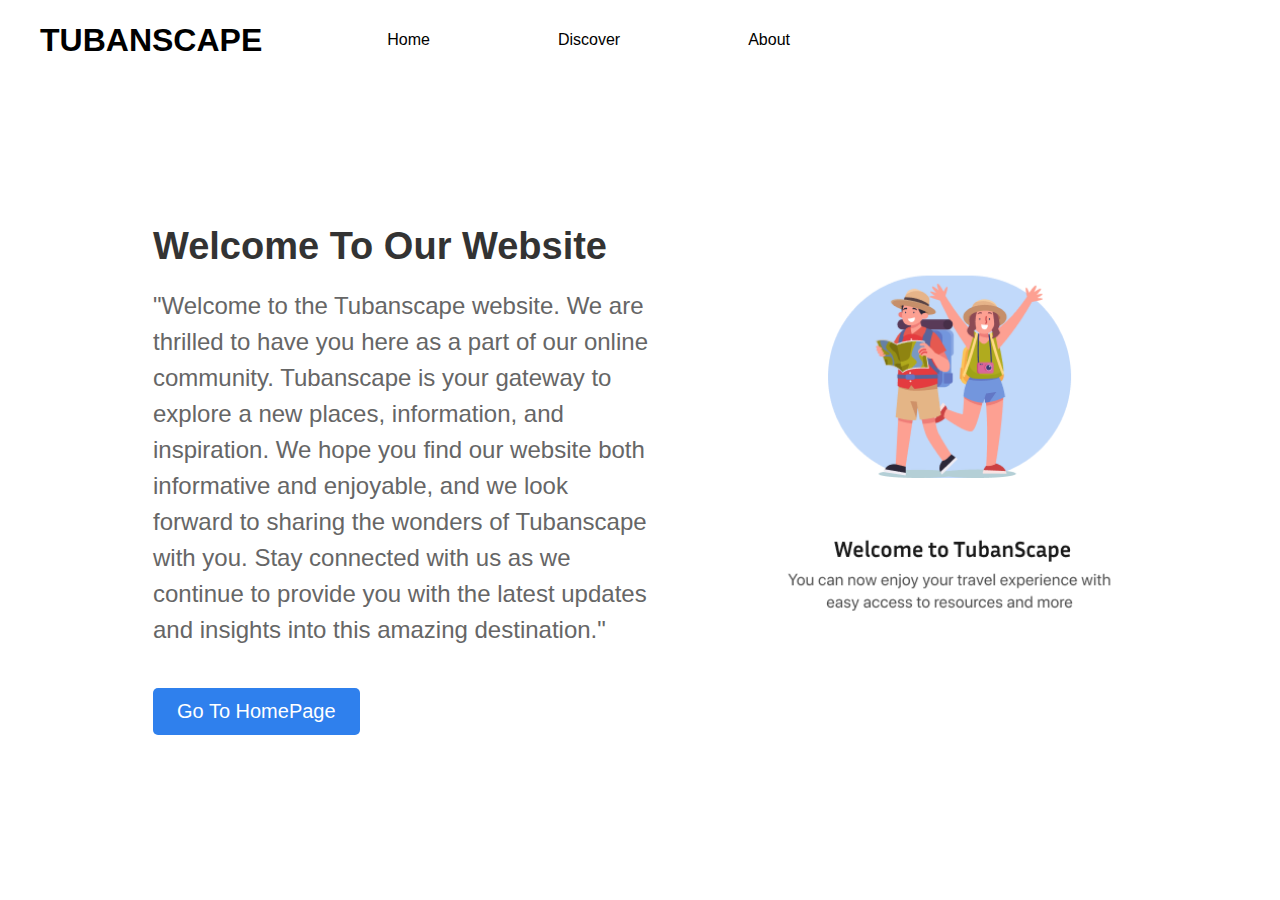
==== AboutUs.html @ 8e35204d "About Us Update" ====
<!DOCTYPE html>
<html lang="en">
<head>
    <meta charset="UTF-8">
    <meta name="viewport" content="width=device-width, initial-scale=1.0">
    <meta http-equiv="X-UA_Compatible" content="IE-edge">
    <meta name="viewport" content="width=device-width, initial-scale=1.0">
    <link rel="stylesheet" type="text/css" href="style.css">
    <link rel="stylesheet" type="text/css" href="https://cdnjs.cloudflare.com/ajax/libs/font-awesome/5.15.1/css/all.min.css">
    <title>About Us</title>
</head>
<body>
    <!-- navbar -->
    <nav class="navbar">
        <h1 class="logo">TUBANSCAPE</h1>
        <ul class="links">
            <li><a href="index.html">Home</a></li>
            <li><a href="discover.html">Discover</a></li>
            <li><a href="AboutUs.html">About</a></li>
        </ul>
    </nav>

    <section class="Hero">
        <div class="Container">
            <div class="Hero-Content">
                <h2>Welcome To Our Website</h2>
                <p>"Welcome to the Tubanscape website. We are thrilled 
                    to have you here as a part of our online community. 
                    Tubanscape is your gateway to explore a new places,
                    information, and inspiration. We hope you find our website
                    both informative and enjoyable, and we look forward to
                    sharing the wonders of Tubanscape with you.
                    Stay connected with us as we continue to provide
                    you with the latest updates and insights into this 
                    amazing destination."</p>
                <button class="cta-button">Go To HomePage</button>
            </div>
            <div class="Hero-Image">
                <img src="photo/AboutUs.png">
            </div>
        </div>
    </section>
    
</body>
</html>
---- style.css ----
* {
    padding: 0;
    margin: 0;
    box-sizing: border-box;
    font-family: 'Open Sans', sans-serif;
    text-decoration: none;
    list-style: none;
}

header{
    margin-right: 80px;
    margin-left: 80px;
    background-image: no-repeat;
    background-image: url(background.png);
    background-size: 100%;
    display: flex;
    align-items: center;
    justify-content: center;
}
.header-content{
    margin-top: 30vh;  
    text-align: center;
    
}
.line{
    color: whitesmoke;
    margin-top: 20px;
    font-size: 10px;
    
}
.header-content h1{
    font-size: 5vmin;
    margin-top: 1px;
    margin-bottom: 2px;
}
.searchbar form{
    margin-bottom: 4vh;
    display: flex;
    align-items: center;
    background: #fff;
    border-radius: 15px;
    padding: 10px;

}

.searchbar form input{
    border: 0;
    outline: 0;
    font-size: 16px;
    padding-left: 10px;
    margin-right: 500px; 
}
.searchbar form .btn{
    color: #FFF;
    font-size: 15px;
    display: flex;
    width: 148px;
    padding: 12px 18px;
    justify-content: center;
    align-items: center;
    border-radius: 6px;
    background: var(--Blue-1, #2F80ED);
}

a{
    text-decoration: none;
    color: #000;
    font-size: 1rem;
}

a:hover {
    color:#2F80ED;
    transition: all 0.3s ease;
}

/* Navbar */

.navbar {
    /* width: 100%; */
    height: 80px;
    max-width: 1200px;
    margin: 0 auto;
    display: flex;
    align-items: center;
    justify-content: space-between;    
}

.navbar .logo a {
    font-size: 1.5rem;
    font-weight: bold;
}

.navbar .links {
    display: flex;
    gap: 8rem;
    margin-right: 50vh;
}
/* Enjoy your dream vacation */
section {
    width: 80%;
    margin: 80px auto;
}
.title h1{
    text-align: left;
    margin-left: -5vh;
    font-size: 4vmin;
    color: black;
}
.title h2{
    margin-top: 10px;
    text-align: left;
    margin-left: -5vh;
    font-size: 10px;

}
.famous{
    width: 100%;
    display: flex;
    align-items: center;
}
.famous .box-famous{
    display: flex;
    flex-direction: row;
    justify-content: space-between;
    align-items: center;
}

.famous .box-famous .box{
    text-align: center;
}

.famous .box-famous .box img{
    width: 240px;
    margin-top: -10vh;
    margin-bottom: 4vh;
    margin-inline: -14vh;
    margin-left: 16vh;  
}

.box h3{
    margin-top: -3vh;
    margin-right: -28vh;
}

/* berita */
.berita{
    width: 100%;
    display: flex;
    align-items: center;
}
.berita .box-containt{
    display: flex;
    flex-direction: row;
    justify-content: space-evenly;
   
}
.box-containt img{
    width: 250px;
    margin-top: -10vh;
    margin-left: 16vh; 
}

.boc h4{
    margin-top: 2vh;
    margin-left: 16vh;}
    

.boc p{
    margin-left: 16vh;
    
}

.hotel .container-hotel .box-hotel{
    display: flex;
    flex-direction: row;
    justify-content: space-between;
    align-items: center;
    margin-top: -10vh;
}

.hotel .box-hotel .bt img{
    width: 240px;
    margin-bottom: 2vh;
    margin-left: -5vh;
}

@import url('https://fonts.googleapis.com/css2?family=Poppins:wght@300;400;500;600;700&display=swap');
footer{
	line-height: 1;
	font-family: 'Poppins', sans-serif;
}
.footer-content{
    display: flex;
    align-items: center;
    justify-content: center;
    flex-direction: column;
}
.footer-content h2{
    margin-bottom: 15px;
}
.footer-content p{
    color: #2F80ED; 
}
.foot-container{
	margin:auto;
}
.row-foot{
	display: flex;
	flex-wrap: wrap;
}
ul{
	list-style: none;
}
.footer-col{
   width: 25%;
   padding: 0 15px;
}
.footer-col h4{
	font-size: 18px;
	text-transform: capitalize;
	margin-top: 20vh;
	font-weight: 500;
	position: relative;
}
.footer-col h4::before{
	content: '';
	position: absolute;
	left:0;
	bottom: -7px;
	background-color: #2F80ED;
	height: 2px;
	box-sizing: border-box;
	width: 50px;
}
.footer-col ul li:not(:last-child){
	margin-bottom: 10px;
}
.footer-col ul li a{
    margin-top: 12px;
	font-size: 16px;
	text-transform: capitalize;
	text-decoration: none;
	font-weight: 300;
	display: block;
	transition: all 0.3s ease;
}
.footer-col ul li a:hover{
	color: #2F80ED;
	padding-left: 8px;
}
.footer-col .social-links a{
	display: inline-block;
	height: 40px;
	width: 40px;
	background-color:grey;
	margin-top: 15px;
	text-align: center;
	line-height: 40px;
	border-radius: 50%;
	color: #ffffff;
	transition: all 0.5s ease;
}
.footer-col .social-links a:hover{
	color: #24262b;
	background-color: #ffffff;}

.Hero{
    overflow: hidden;
    
}
.Container{
    width: 100%;
    margin: 65px auto;
}
 .Hero-Content{
    flex: 1;
    width: 500px;
    margin: 0px 25px;
    float: left;
    animation: fadeInUp 2s ease;
}

.Hero-Content h2{
    font-size: 38px;
    margin-bottom: 20px;
    color: #333;
}
.Hero-Content p{
    font-size: 24px;
    line-height: 1.5;
    margin-bottom: 40px;
    color: #666;
}
.Hero-Content button{
    display: inline-block;
    background-color: #2F80ED;
    color: #fff;
    padding: 12px 24px;
    border-radius: 5px;
    font-size: 20px;
    border: none;
    cursor: pointer;
    transition: 0.3s ease;
}
.Hero-Content button:hover{
    background-color: #ff6347;
    transform: scale(1.1);
}
.Hero-Image{
    float: right;
    width: fit-content; 
    animation: fadeInRight 2s ease;  
}
.Hero-Image img{
    width: 100%;
    height: auto;
    border-radius: 10px;
    margin-right: 5px;
}  
@keyframes fadeInUp{
    0%{
        opacity: 0;
        transform: translateY(50px);
    }
    100%{
        opacity: 1;
        transform: translateY(0px);
    }
} 
@keyframes fadeInRight{
    0%{
        opacity: 0;
        transform: translateX(-50px);
    }
    100%{
        opacity: 1;
        transform: translateX(0px);
    }
}
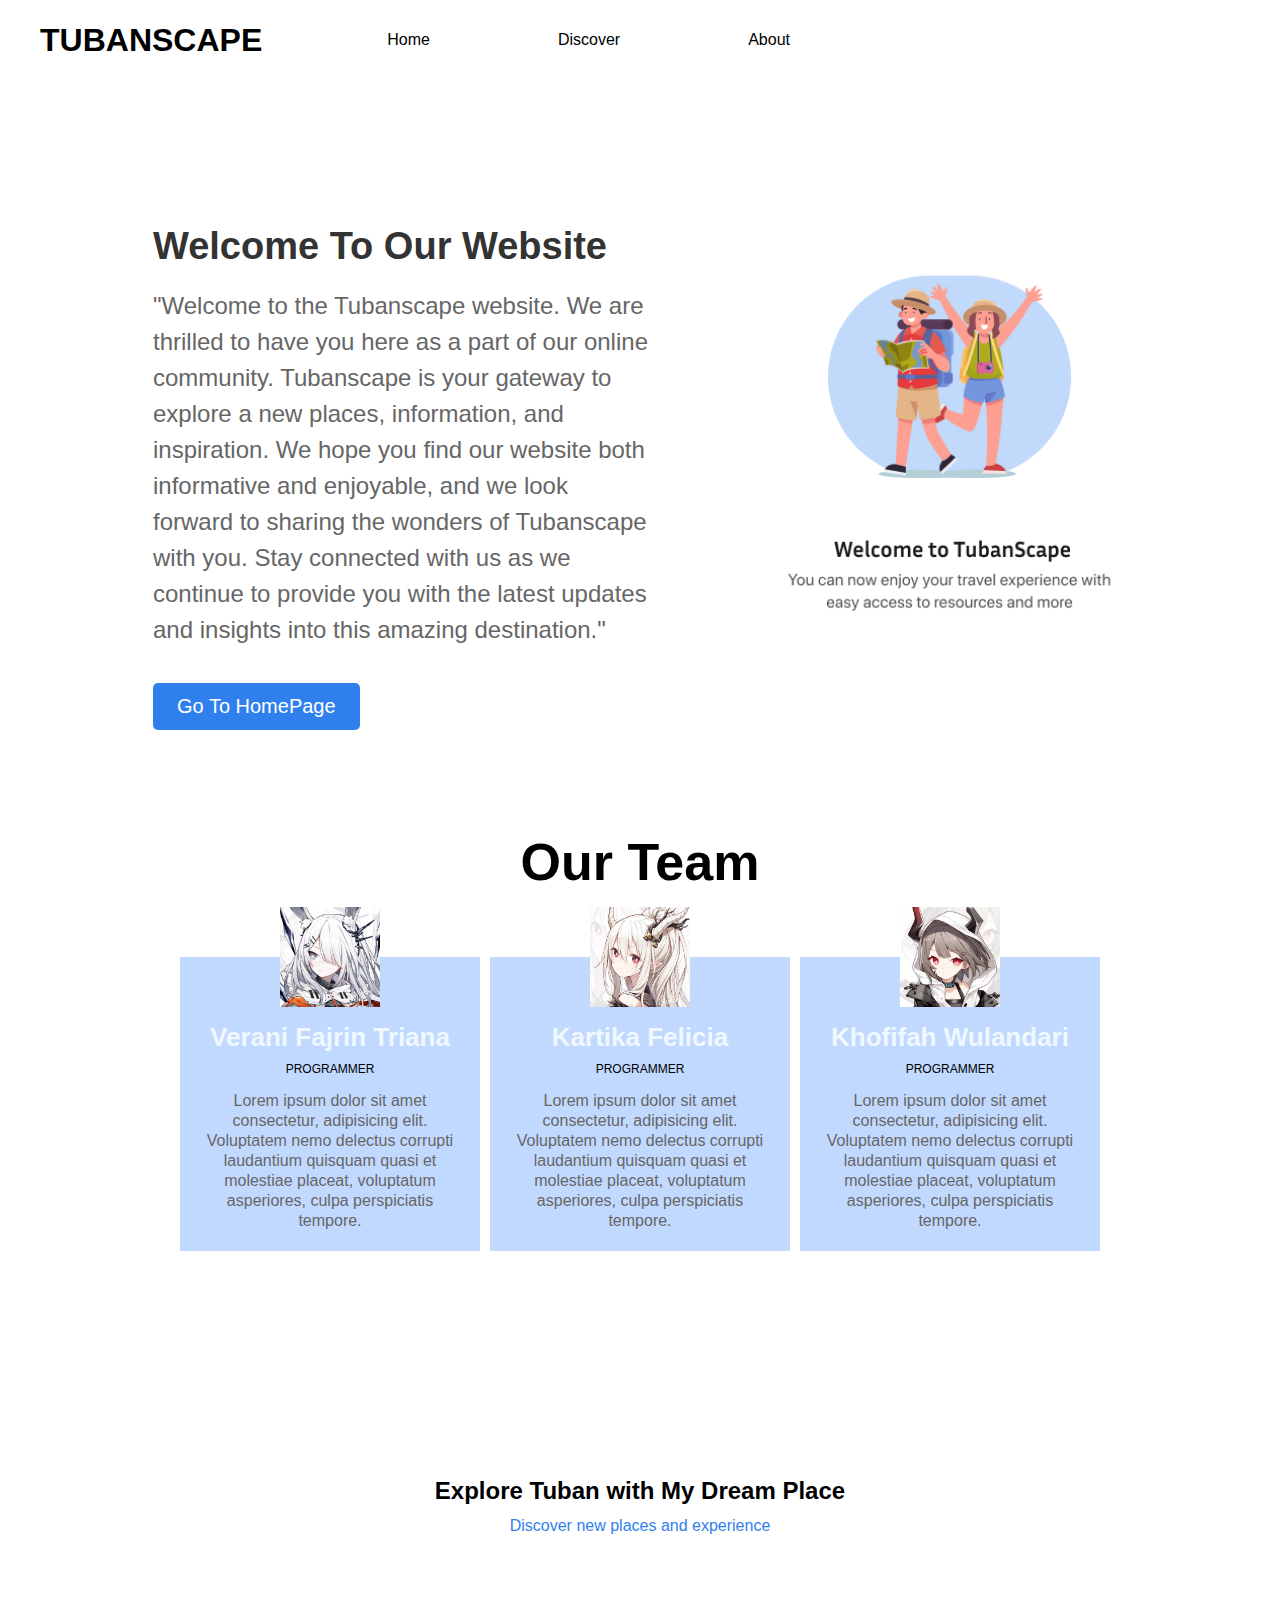
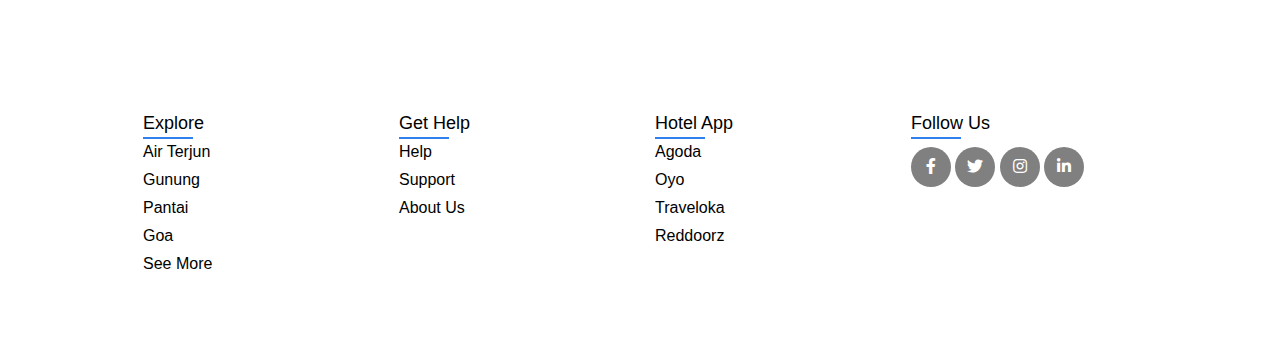
==== commit e9520b56: "Final About Us" ====
--- a/AboutUs.html
+++ b/AboutUs.html
@@ -20,6 +20,7 @@
         </ul>
     </nav>
 
+    <!-- About Us -->
     <section class="Hero">
         <div class="Container">
             <div class="Hero-Content">
@@ -33,13 +34,106 @@
                     Stay connected with us as we continue to provide
                     you with the latest updates and insights into this 
                     amazing destination."</p>
-                <button class="cta-button">Go To HomePage</button>
+                <a href="index.html"><button class="cta-button">Go To HomePage</button></a>
             </div>
             <div class="Hero-Image">
                 <img src="photo/AboutUs.png">
             </div>
         </div>
     </section>
+
+    <!-- Our Team -->
+    <section>
+        <div class="wrapper">
+            <h1>Our Team</h1>
+        
+        <div class="team">
+        <div class="team-member">
+            <div class="team-img">
+                <img src="photo/pfp1.png">
+            </div>
+            <h3>Verani Fajrin Triana</h3>
+            <p class="role">Programmer</p>
+            <p>Lorem ipsum dolor sit amet consectetur, 
+            adipisicing elit. Voluptatem nemo delectus 
+            corrupti laudantium quisquam quasi et molestiae placeat,
+            voluptatum asperiores, culpa perspiciatis tempore.</p>
+        </div>
+        <div class="team-member">
+            <div class="team-img">
+                <img src="photo/pfp-2.jpg">
+            </div>
+            <h3>Kartika Felicia</h3>
+            <p class="role">Programmer</p>
+            <p>Lorem ipsum dolor sit amet consectetur, 
+                adipisicing elit. Voluptatem nemo delectus 
+                corrupti laudantium quisquam quasi et molestiae placeat,
+                voluptatum asperiores, culpa perspiciatis tempore.</p>
+        </div>
+        <div class="team-member">
+            <div class="team-img">
+                <img src="photo/pfp3.jpg">
+            </div>
+            <h3>Khofifah Wulandari</h3>
+            <p class="role">Programmer</p>
+            <p>Lorem ipsum dolor sit amet consectetur, 
+                adipisicing elit. Voluptatem nemo delectus 
+                corrupti laudantium quisquam quasi et molestiae placeat,
+                voluptatum asperiores, culpa perspiciatis tempore.</p>
+        </div>
+        </div>
+        </div>
+    </section>
+    <br>
+ <!-- Footer -->
+<section>
+    <footer class="footer">
+     <div class="footer-content">
+         <h2>Explore Tuban with My Dream Place</h2>
+         <p>Discover new places and experience</p>
+     </div>
+        <div class="foot-container">
+            <div class="row-foot">
+                <div class="footer-col">
+                    <h4>Explore</h4>
+                    <ul>
+                        <li><a href="#">Air Terjun</a></li>
+                        <li><a href="#">Gunung</a></li>
+                        <li><a href="#">Pantai</a></li>
+                        <li><a href="#">Goa</a></li>
+                     <li><a href="discover.html">See More</a></li>
+                    </ul>
+                </div>
+                <div class="footer-col">
+                    <h4>Get Help</h4>
+                    <ul>
+                        <li><a href="#">Help</a></li>
+                        <li><a href="#">Support</a></li>
+                        <li><a href="#">About Us</a></li>
+                    </ul>
+                </div>
+                <div class="footer-col">
+                    <h4>Hotel App</h4>
+                    <ul>
+                        <li><a href="https://www.agoda.com/?site_id=1891460&tag=f71b0106-fb42-0cf2-b13e-84355fbe83c7&device=c&network=g&adid=677317531393&rand=13831933649244889180&expid=&adpos=&aud=kwd-2230651387&gclid=CjwKCAjwp8OpBhAFEiwAG7NaEojyNEgac4jz4oIaC_ggjC30T952aa6z9A4V68tiwDbU0qYpDadTKBoCWSEQAvD_BwE&checkIn=2023-10-21&checkOut=2023-10-23&adults=1&rooms=1&pslc=1">
+                     Agoda</a></li>
+                        <li><a href="https://www.oyorooms.com/id/">Oyo</a></li>
+                        <li><a href="https://www.traveloka.com/en-id/">Traveloka</a></li>
+                        <li><a href="https://www.traveloka.com/en-id/">Reddoorz</a></li>
+                    </ul>
+                </div>
+                <div class="footer-col">
+                    <h4>follow us</h4>
+                    <div class="social-links">
+                        <a href="#"><i class="fab fa-facebook-f"></i></a>
+                        <a href="#"><i class="fab fa-twitter"></i></a>
+                        <a href="#"><i class="fab fa-instagram"></i></a>
+                        <a href="#"><i class="fab fa-linkedin-in"></i></a>
+                    </div>
+                </div>
+            </div>
+         </div>
+   </footer>
+ </section>
     
 </body>
-</html>--- a/style.css
+++ b/style.css
@@ -288,7 +288,7 @@
 .Hero-Content p{
     font-size: 24px;
     line-height: 1.5;
-    margin-bottom: 40px;
+    margin-bottom: 35px;
     color: #666;
 }
 .Hero-Content button{
@@ -303,7 +303,7 @@
     transition: 0.3s ease;
 }
 .Hero-Content button:hover{
-    background-color: #ff6347;
+    background-color: #2F80ED;
     transform: scale(1.1);
 }
 .Hero-Image{
@@ -338,6 +338,57 @@
     }
 } 
 
- 
-
-  +.wrapper{
+    margin-top: 10%;
+}
+
+.wrapper h1{
+    font-size: 52px;
+    margin-bottom: 60px;
+    text-align: center;
+}
+
+.team{
+    display: flex;
+    text-align: center;
+    width: auto;
+    justify-content: center;
+}
+
+.team .team-member{
+    background: #C2D9FF;
+    margin: 5px;
+    margin-bottom: 50px;
+    width: 300px;
+    padding: 20px;
+    line-height: 20px;
+    color: #666;
+    position: relative;
+}
+  
+.team .team-member h3{
+    color: aliceblue;
+    font-size: 26px;
+    margin-top: 50px;
+    flex-wrap: wrap;
+}
+
+.team .team-member p.role{
+    color: #000;
+    font-size: 12px;
+    text-transform: uppercase;
+    margin: 12px 0;
+}
+
+.team .team-member .team-img{
+    width: 100px;
+    border-radius: 10px;
+    position: absolute;
+    top: -50px;
+    left: 50%;
+    transform: translateX(-50%);
+}
+.team .team-member .team-img img{
+    width: 100px;
+    height: auto;
+}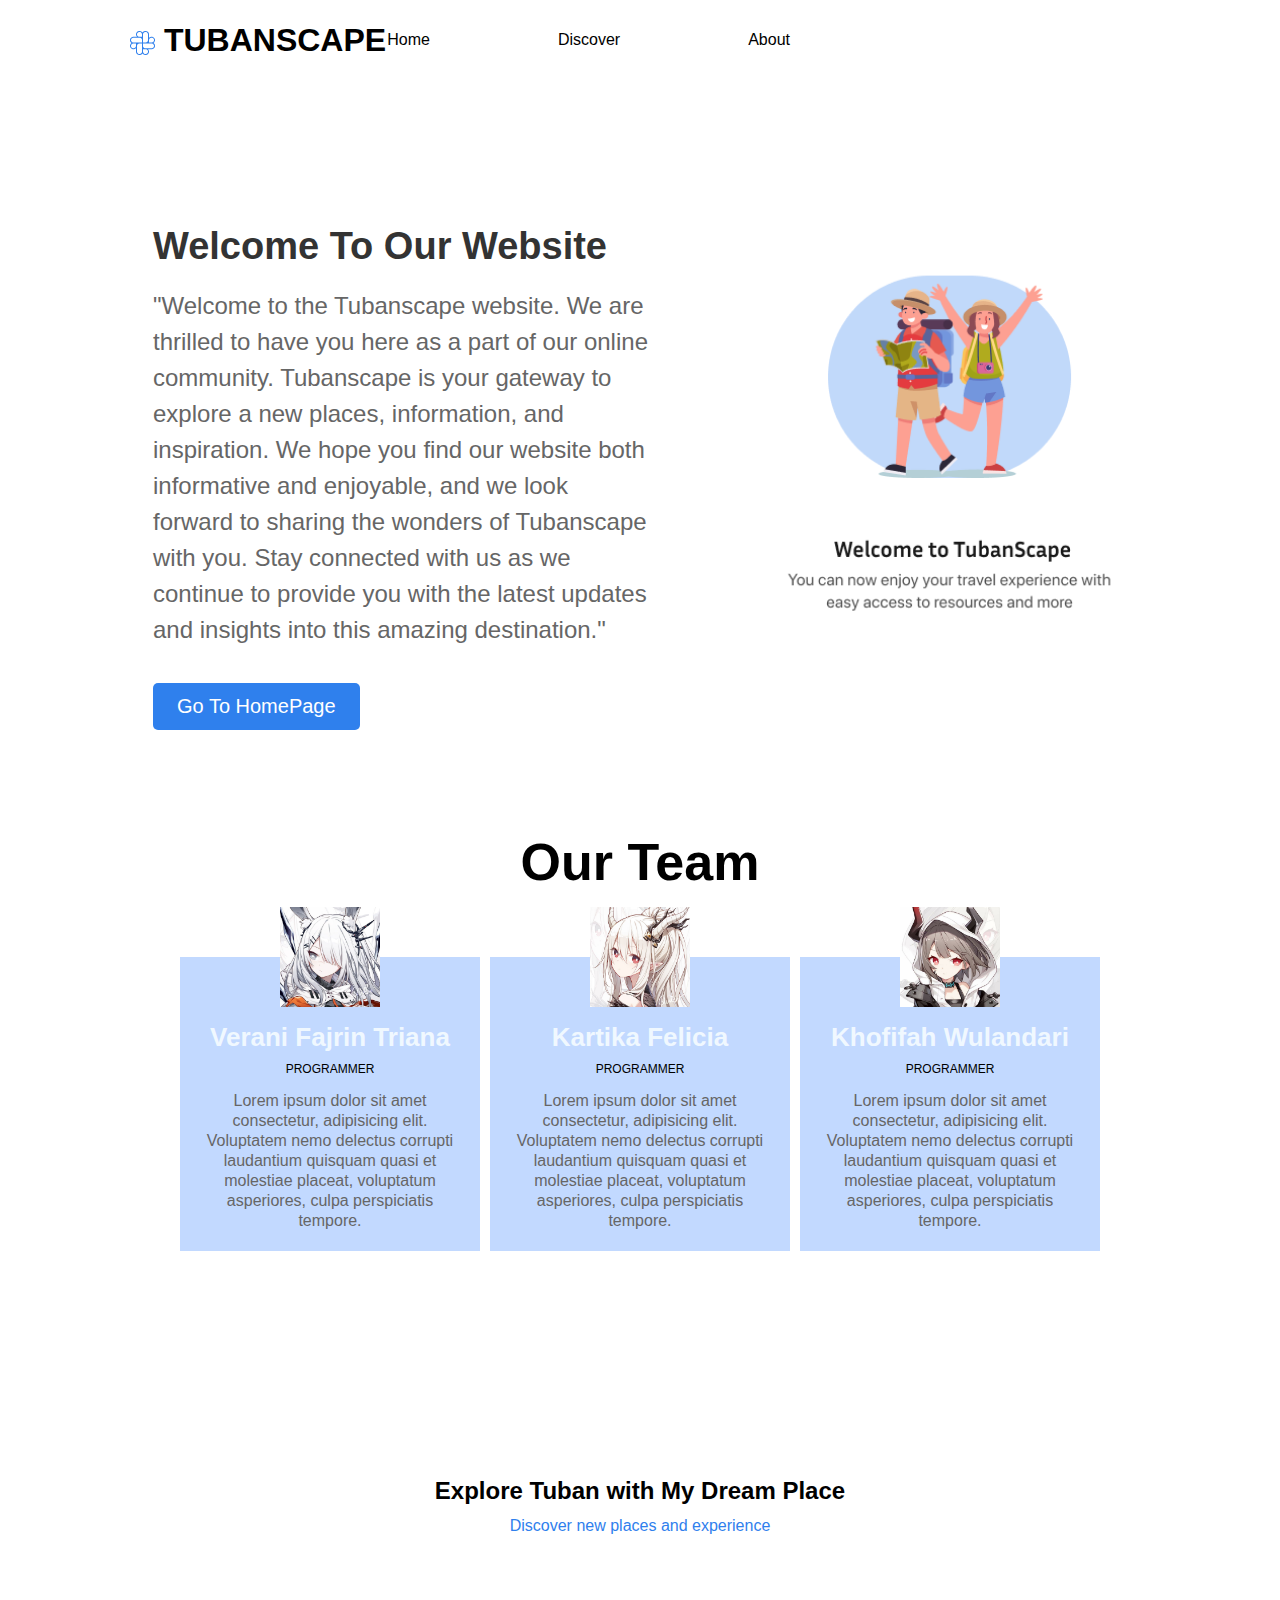
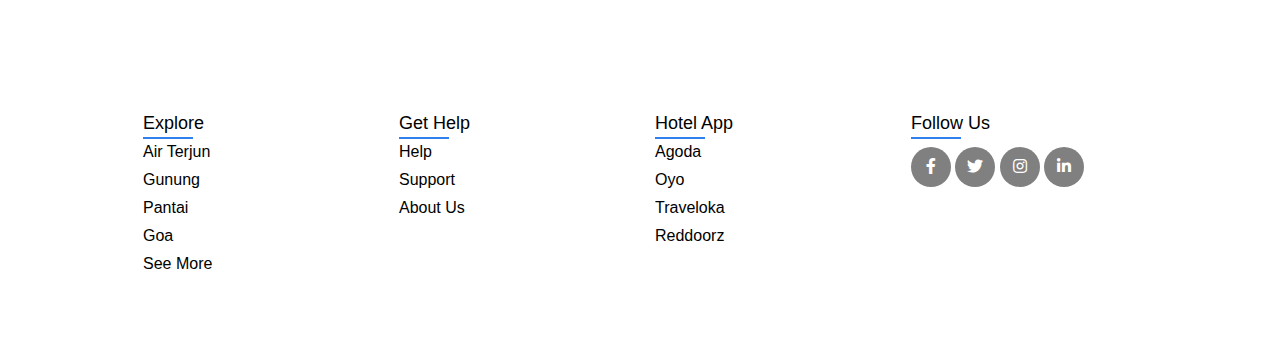
==== commit 08973ac2: "Edit" ====
--- a/AboutUs.html
+++ b/AboutUs.html
@@ -12,10 +12,10 @@
 <body>
     <!-- navbar -->
     <nav class="navbar">
-        <h1 class="logo">TUBANSCAPE</h1>
+        <h1 class="logo"><img src="photo/logo.png">   TUBANSCAPE</h1>
         <ul class="links">
             <li><a href="index.html">Home</a></li>
-            <li><a href="discover.html">Discover</a></li>
+            <li><a href="Discoverrr.html">Discover</a></li>
             <li><a href="AboutUs.html">About</a></li>
         </ul>
     </nav>
@@ -97,11 +97,11 @@
                 <div class="footer-col">
                     <h4>Explore</h4>
                     <ul>
-                        <li><a href="#">Air Terjun</a></li>
-                        <li><a href="#">Gunung</a></li>
-                        <li><a href="#">Pantai</a></li>
-                        <li><a href="#">Goa</a></li>
-                     <li><a href="discover.html">See More</a></li>
+                        <li><a href="Discoverrr.html">Air Terjun</a></li>
+                        <li><a href="Discoverrr.html">Gunung</a></li>
+                        <li><a href="Discoverrr.html">Pantai</a></li>
+                        <li><a href="Discoverrr.html">Goa</a></li>
+                     <li><a href="Discoverrr.html">See More</a></li>
                     </ul>
                 </div>
                 <div class="footer-col">
@@ -109,7 +109,7 @@
                     <ul>
                         <li><a href="#">Help</a></li>
                         <li><a href="#">Support</a></li>
-                        <li><a href="#">About Us</a></li>
+                        <li><a href="AboutUs.html">About Us</a></li>
                     </ul>
                 </div>
                 <div class="footer-col">
--- a/style.css
+++ b/style.css
@@ -85,6 +85,10 @@
     justify-content: space-between;    
 }
 
+.logo img{
+    margin-left: 10vh;
+    margin-bottom: -4px;
+}
 .navbar .logo a {
     font-size: 1.5rem;
     font-weight: bold;
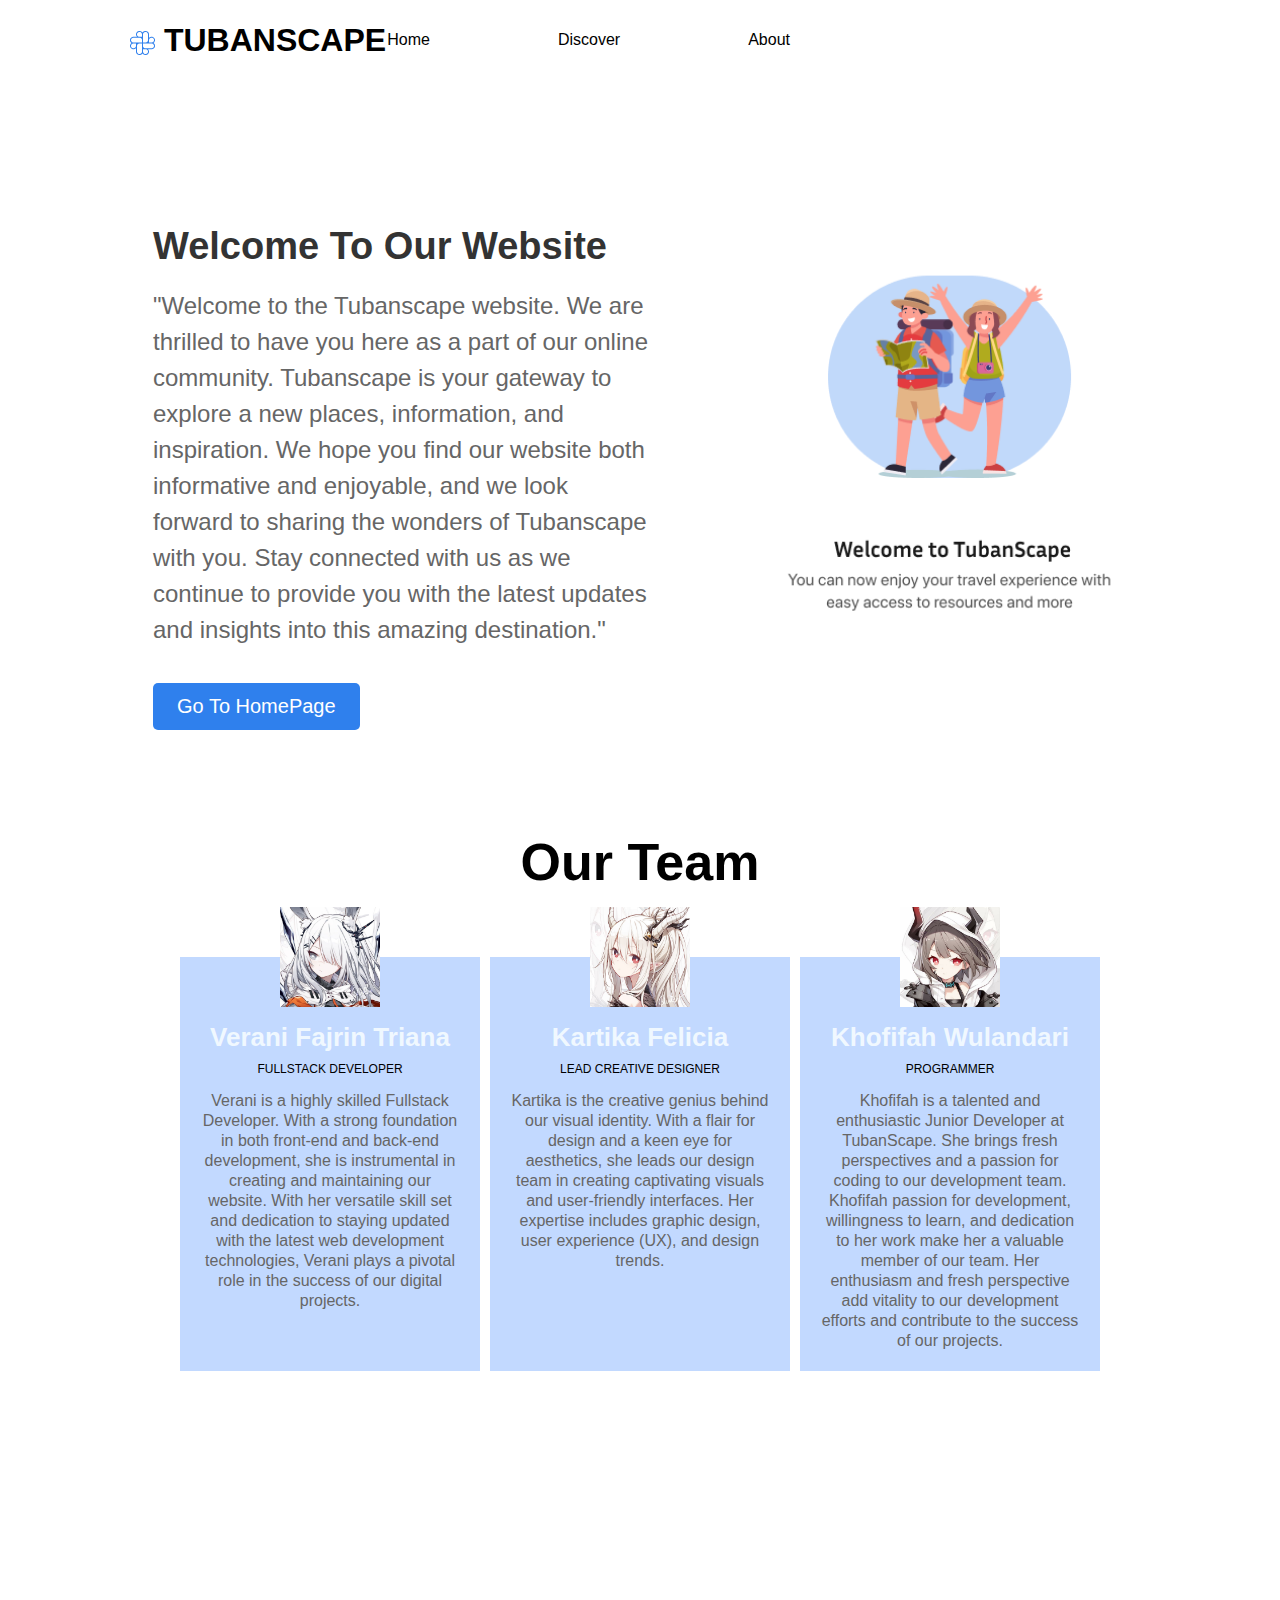
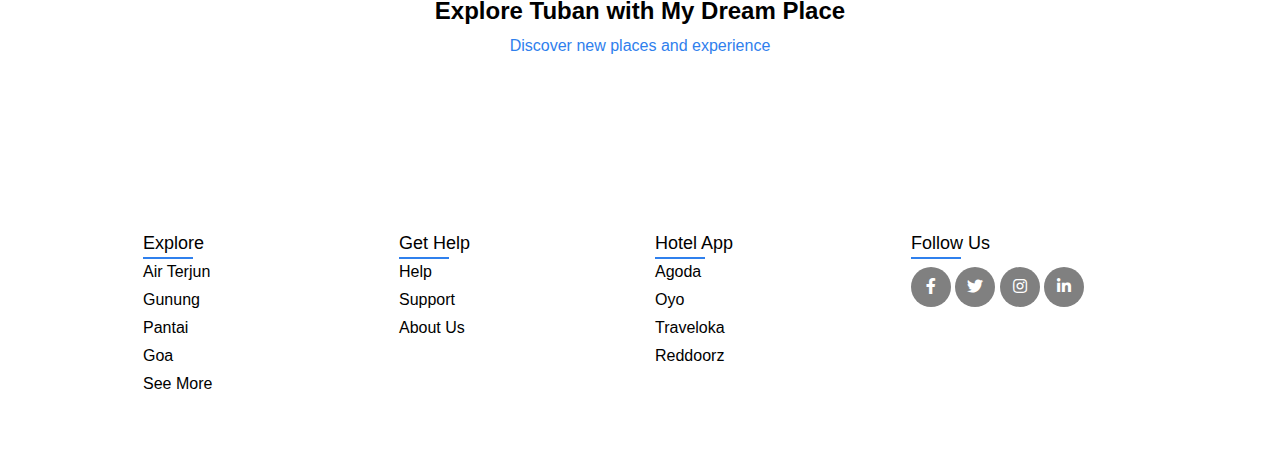
==== commit 2b2a75e7: "Update About Us" ====
--- a/AboutUs.html
+++ b/AboutUs.html
@@ -53,22 +53,16 @@
                 <img src="photo/pfp1.png">
             </div>
             <h3>Verani Fajrin Triana</h3>
-            <p class="role">Programmer</p>
-            <p>Lorem ipsum dolor sit amet consectetur, 
-            adipisicing elit. Voluptatem nemo delectus 
-            corrupti laudantium quisquam quasi et molestiae placeat,
-            voluptatum asperiores, culpa perspiciatis tempore.</p>
+            <p class="role">FullStack Developer</p>
+            <p>Verani is a highly skilled Fullstack Developer. With a strong foundation in both front-end and back-end development, she is instrumental in creating and maintaining our website. With her versatile skill set and dedication to staying updated with the latest web development technologies, Verani plays a pivotal role in the success of our digital projects.</p>
         </div>
         <div class="team-member">
             <div class="team-img">
                 <img src="photo/pfp-2.jpg">
             </div>
             <h3>Kartika Felicia</h3>
-            <p class="role">Programmer</p>
-            <p>Lorem ipsum dolor sit amet consectetur, 
-                adipisicing elit. Voluptatem nemo delectus 
-                corrupti laudantium quisquam quasi et molestiae placeat,
-                voluptatum asperiores, culpa perspiciatis tempore.</p>
+            <p class="role">Lead Creative Designer </p>
+            <p>Kartika is the creative genius behind our visual identity. With a flair for design and a keen eye for aesthetics, she leads our design team in creating captivating visuals and user-friendly interfaces. Her expertise includes graphic design, user experience (UX), and design trends.</p>
         </div>
         <div class="team-member">
             <div class="team-img">
@@ -76,11 +70,8 @@
             </div>
             <h3>Khofifah Wulandari</h3>
             <p class="role">Programmer</p>
-            <p>Lorem ipsum dolor sit amet consectetur, 
-                adipisicing elit. Voluptatem nemo delectus 
-                corrupti laudantium quisquam quasi et molestiae placeat,
-                voluptatum asperiores, culpa perspiciatis tempore.</p>
-        </div>
+            <p>Khofifah is a talented and enthusiastic Junior Developer at TubanScape. She brings fresh perspectives and a passion for coding to our development team. Khofifah passion for development, willingness to learn, and dedication to her work make her a valuable member of our team. Her enthusiasm and fresh perspective add vitality to our development efforts and contribute to the success of our projects. </p>
+         </div>
         </div>
         </div>
     </section>
--- a/style.css
+++ b/style.css
@@ -6,8 +6,11 @@
     text-decoration: none;
     list-style: none;
 }
-
+html{
+    scroll-behavior: smooth;
+}
 header{
+    animation: fadeInUp 2s ease;
     margin-right: 80px;
     margin-left: 80px;
     background-image: no-repeat;
